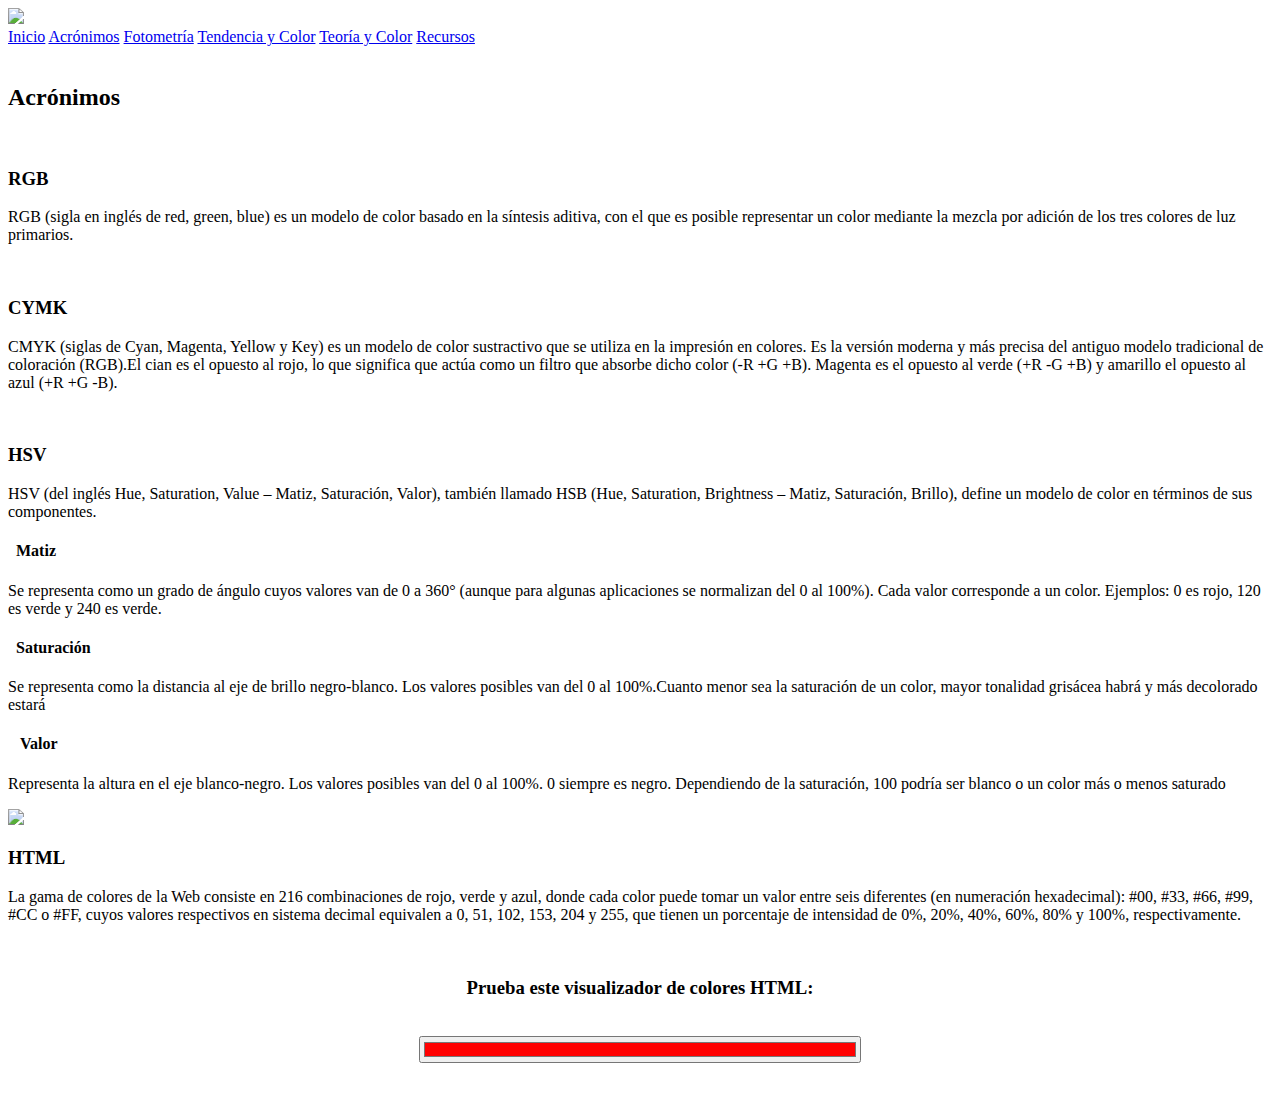
==== Acronimos.html @ f0401d61 "Add files via upload" ====
<!DOCTYPE html>
<html lang="es" >
<head>
<title>Conociendo sobre los colores</title>
<meta charset="UTF-8" />
<meta name="viewport" content="width=device-width, initial-scale=1.0">
<link rel="stylesheet" href="CSS/Global.css" >
<link rel="stylesheet" href="CSS/style.css" >
<link rel="stylesheet" href="CSS/GStyle.css" >
	<link rel="icon" href="IMG/icon.ico" >
</head>

<body>
<header id="header">
	<nav class="menu" id="menu">
		<div class="logo">
			<a href="index.html" ><img src="IMG/icono.png" ></a>
			<a href="#" class="btn-menu" id="btn-menu"><i class="icon-menu icono"></i></a>
		</div>
		
		<div class="enlaces" id="enlaces">
			<a href="index.html" >Inicio</a>
			<a href="#" >Acrónimos</a>
			<a href="Foto.html" >Fotometría</a>
			<a href="Tendencia.html" >Tendencia y Color</a>
			<a href="Teoria.html" >Teoría y Color</a>
			<a href="Referencias.html" >Recursos</a>
		</div>
	</nav>
</header>

<section>
	<div id="underline" >
		<br>
		<h2>Acrónimos</h2>
		<br>
	</div>
	
	<article class="info" >
		<h3>RGB</h3>
		<p>RGB (sigla en inglés de red, green, blue) es un
		 modelo de color basado en la síntesis aditiva, con el que es
		  posible representar un color mediante la mezcla por adición de los tres colores
		de luz primarios.</p><br/>
		   <div class="rgb" >
		   </div>
	</article>
	
	<article class="info" >
		<h3>CYMK</h3>
		<p>CMYK (siglas de Cyan, Magenta, Yellow y Key) es un modelo
		 de color sustractivo que se utiliza en la impresión en colores. Es la
		  versión moderna y más precisa del antiguo modelo tradicional de coloración (RGB).El cian es el opuesto al
		   rojo, lo que significa que actúa como un filtro que absorbe dicho color 
		   (-R +G +B). Magenta es el opuesto 
		   al verde (+R -G +B) y amarillo el
			opuesto al azul (+R +G -B).</p><br>
		    <div class="cm" >
		    </div>
	</article>
	
	<article class="info" >
		<h3>HSV</h3>
		<p>HSV (del inglés Hue, Saturation, Value – Matiz, Saturación, Valor), también llamado HSB
		 (Hue, Saturation, Brightness – Matiz, Saturación, Brillo), define un modelo de color en términos 
		 de sus componentes.</p>
<h4>&nbsp;&nbsp;Matiz</h4>
<p>Se representa como un grado de ángulo
 cuyos valores van de 0 a 360°
  (aunque para algunas aplicaciones 
  se normalizan del 0 al 100%). Cada valor
   corresponde a un color. Ejemplos: 0
    es rojo, 120 es verde y 240 es verde.</p>
    
<h4>&nbsp;&nbsp;Saturación</h4>
<p>Se representa como la distancia 
al eje de brillo negro-blanco. Los valores posibles
 van del 0 al 100%.Cuanto menor sea la saturación de un color, mayor tonalidad grisácea habrá y
  más decolorado estará</p>
<h4>&nbsp;&nbsp;&nbsp;Valor</h4>
<p>Representa la altura en el
 eje blanco-negro. Los valores
  posibles van del 0 al 100%. 0 siempre es negro.
   Dependiendo de la saturación, 100 podría ser blanco o
    un color más o menos saturado</p>
    <div class="sat">
    	<img src="IMG/sat.jpg"/>
    </div>
	</article>
	
	<article class="info" >
		<h3>HTML</h3>
		<p>La gama de colores de la Web 
		consiste en 216 combinaciones de rojo, verde y azul, donde 
		cada color puede tomar un valor entre seis diferentes (en numeración hexadecimal): #00, #33, #66, #99, #CC o #FF, cuyos 
		valores respectivos en sistema decimal equivalen a 0, 51, 102, 153, 204 y 
		255, que tienen un porcentaje de intensidad de 0%, 20%, 40%, 60%, 80% y 100%, 
		respectivamente.</p><br>
	</article>
	<div>
		<div style="text-align:center;">
			<div>
			  <h3>Prueba este visualizador de colores HTML:</h3>
			  <br>
			  <input type="color" onchange="clickColor(0, -1, -1, 5)" value="#ff0000" style="width:35%;">
			</div>
		</div>
	</div>
	<br><br>
</section>

<script type="text/javascript" src="JS/Headroom.js"></script>
<script type="text/javascript" src="JS/Jquery.js"></script>
<script type="text/javascript" src="JS/indexJ.js"></script>

</body>

</html>
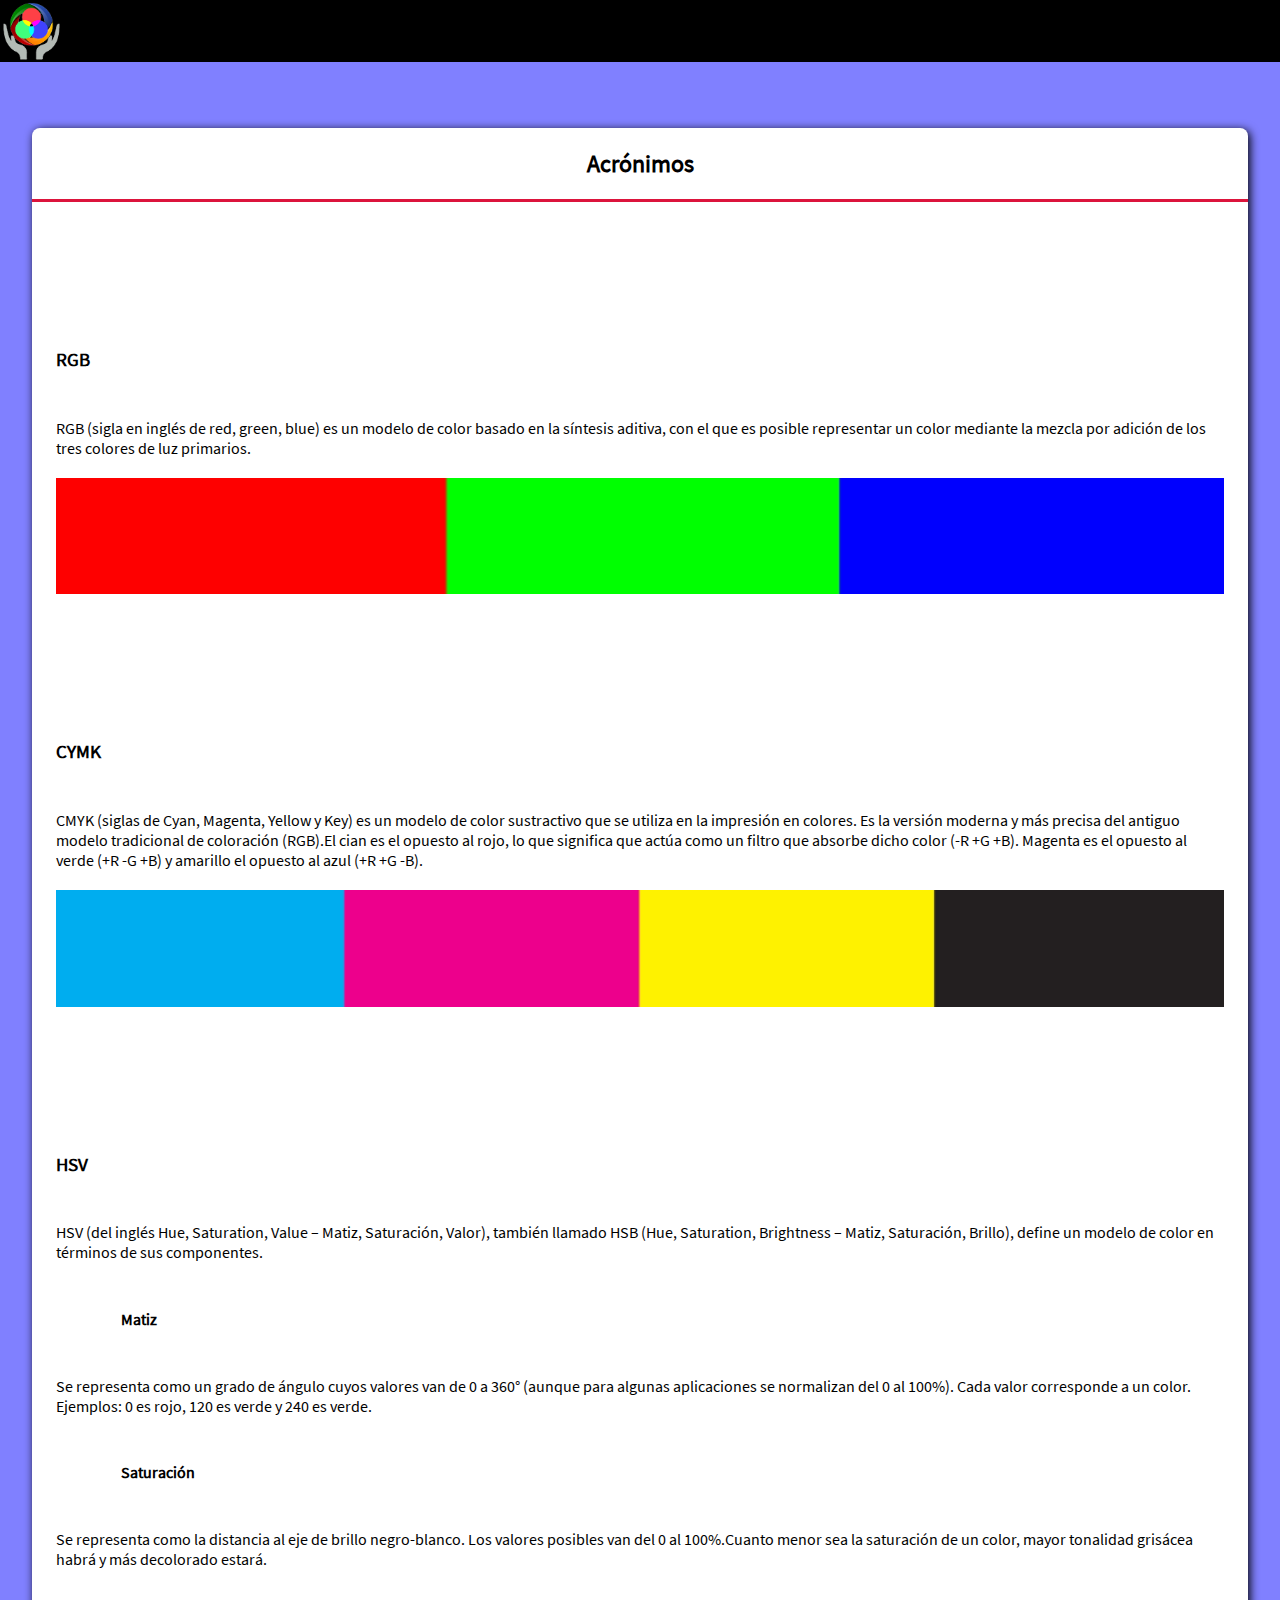
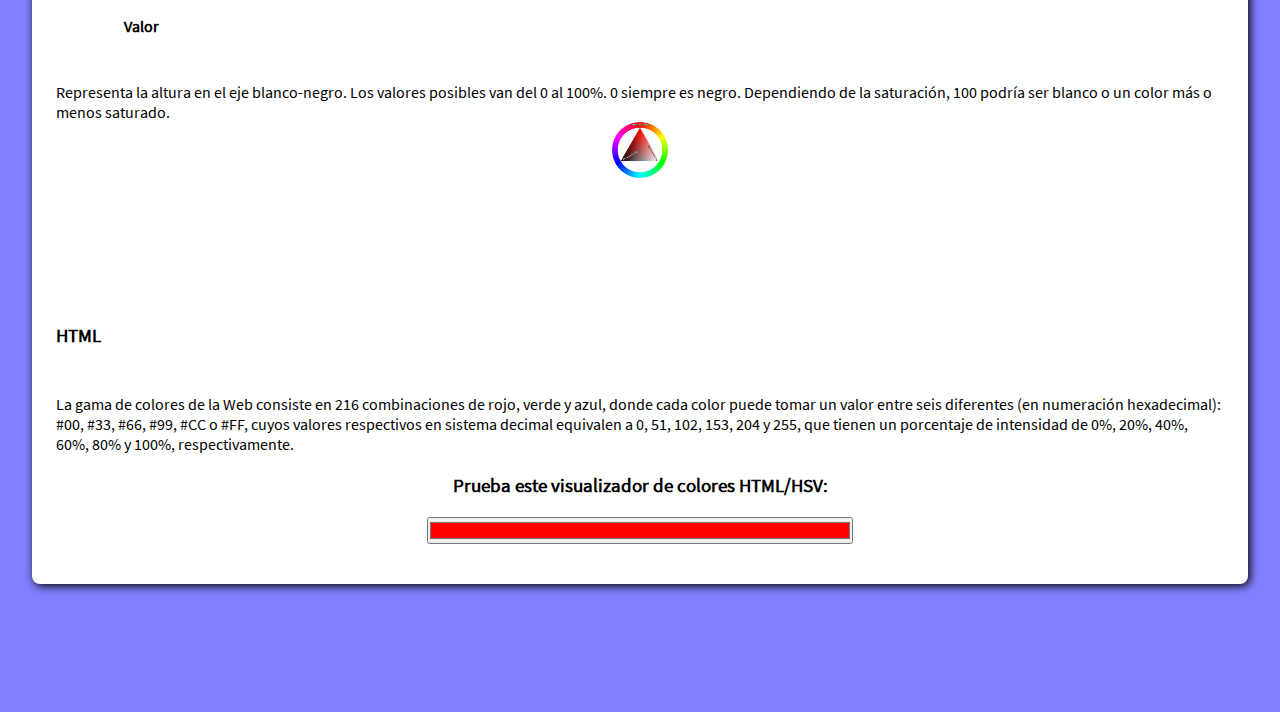
==== commit 142dc683: "Update Acronimos.html" ====
--- a/Acronimos.html
+++ b/Acronimos.html
@@ -76,15 +76,15 @@
 <p>Se representa como la distancia 
 al eje de brillo negro-blanco. Los valores posibles
  van del 0 al 100%.Cuanto menor sea la saturación de un color, mayor tonalidad grisácea habrá y
-  más decolorado estará</p>
+  más decolorado estará.</p>
 <h4>&nbsp;&nbsp;&nbsp;Valor</h4>
 <p>Representa la altura en el
  eje blanco-negro. Los valores
   posibles van del 0 al 100%. 0 siempre es negro.
    Dependiendo de la saturación, 100 podría ser blanco o
-    un color más o menos saturado</p>
+    un color más o menos saturado.</p>
     <div class="sat">
-    	<img src="IMG/sat.jpg"/>
+    	<img src="IMG/sat.jpg" style="display:block; margin-left:auto; margin-right:auto;" width="40%"/>
     </div>
 	</article>
 	
@@ -100,7 +100,7 @@
 	<div>
 		<div style="text-align:center;">
 			<div>
-			  <h3>Prueba este visualizador de colores HTML:</h3>
+			  <h3>Prueba este visualizador de colores HTML/HSV:</h3>
 			  <br>
 			  <input type="color" onchange="clickColor(0, -1, -1, 5)" value="#ff0000" style="width:35%;">
 			</div>
@@ -115,4 +115,4 @@
 
 </body>
 
-</html>+</html>
--- a/CSS/Global.css
+++ b/CSS/Global.css
@@ -0,0 +1,103 @@
+*{
+margin:0px;
+padding:0px;
+box-sizing:border-box;
+}
+
+@font-face{
+Font-family:San;
+src:url(ttf/San.ttf);
+}
+
+body {
+font-family:San;
+}
+
+header {
+position:fixed;
+width:100%;
+top:0;
+}
+
+.menu {
+width:100%;
+display:flex;
+flex-direction:row;
+justify-content:space-between;
+align-items:center;
+background:black;
+}
+
+.menu .logo {
+display:inline-block;
+margin-right:1em;
+}
+
+.menu .logo img{
+vertical-align:top;
+width:35%;
+}
+
+.menu .btn-menu{
+display:none;
+color:white;
+text-decoration:none;
+font-size:1em;
+}
+
+.menu .enlaces {
+width:90%;
+display:inline-block;
+text-align:right;
+}
+
+.menu .enlaces a {
+padding:3%;
+text-decoration:none;
+color:white;
+display:inline-block;
+text-align:center;
+}
+
+.headroom {
+transition:transform .3s ease;
+}
+
+.headroom--pinned{
+	transform:translateY(0%);
+}
+
+.headroom--unpinned {
+	transform:translateY(-100%);
+}
+
+@media screen and (max-width:720px){
+	header .menu {
+		flex-direction:column
+	}
+	
+	.menu .logo img{
+	vertical-align:top;
+	width:9%;
+	}
+	
+	header .menu .logo{
+		display:flex;
+		flex-direction:row;
+		justify-content:space-between;
+		width:100%;
+		padding:1em;
+	}
+	
+	header .menu .logo .btn-menu{
+		display:inline-block;
+	}
+	
+	header .menu .enlaces {
+	width:100%;
+	display:flex;
+	flex-direction:column;
+	justify-content:space-around;
+	}
+
+}--- a/CSS/style.css
+++ b/CSS/style.css
@@ -0,0 +1,39 @@
+@font-face {
+  font-family: 'icomoon';
+  src:  url('fonts/icomoon.eot?k2nu64');
+  src:  url('fonts/icomoon.eot?k2nu64#iefix') format('embedded-opentype'),
+    url('fonts/icomoon.ttf?k2nu64') format('truetype'),
+    url('fonts/icomoon.woff?k2nu64') format('woff'),
+    url('fonts/icomoon.svg?k2nu64#icomoon') format('svg');
+  font-weight: normal;
+  font-style: normal;
+  font-display: block;
+}
+
+[class^="icon-"], [class*=" icon-"] {
+  /* use !important to prevent issues with browser extensions that change fonts */
+  font-family: 'icomoon' !important;
+  speak: none;
+  font-style: normal;
+  font-weight: normal;
+  font-variant: normal;
+  text-transform: none;
+  line-height: 1;
+
+  /* Better Font Rendering =========== */
+  -webkit-font-smoothing: antialiased;
+  -moz-osx-font-smoothing: grayscale;
+}
+
+.icon-menu:before {
+  content: "\e9bd";
+}
+.icon-cross:before {
+  content: "\ea0f";
+}
+.icon-arrow-right:before {
+  content: "\ea34";
+}
+.icon-arrow-left:before {
+  content: "\ea38";
+}
--- a/CSS/GStyle.css
+++ b/CSS/GStyle.css
@@ -0,0 +1,102 @@
+body {
+background:#8080ff;
+}
+
+section {
+width:95%;
+margin:10% auto;
+background:white;
+border-radius: 8px;
+box-shadow:2px 2px 10px;
+}
+
+#underline {
+text-align:center;
+margin-bottom:2%;
+margin-top:2%;
+border-bottom:crimson solid 3px;
+}
+
+.info{
+width:100%;
+margin-top:12%;
+padding:0% 2% 0% 2%;
+}
+
+.rgb{
+width:100%;
+padding:5%;
+background-image:url(../IMG/rgb.jpg);
+background-size:cover;
+}
+
+.cm{
+width:100%;
+padding:5%;
+background-image:url(../IMG/cm.jpg);
+background-size:cover;
+}
+.sat{
+width:12%;
+margin:auto;
+}
+
+.info h3{
+margin-bottom:4%;
+}
+
+.info h4{
+margin:4% 0% 4% 5%;
+}
+
+/*Aqui se agregan los colores para tendencias*/
+
+/*poderosos*/
+/*txt texto y bg background*/
+.txtu{
+color:#1D2527;
+}
+.bgu{
+background:red;
+}
+/*Amistosos*/
+.txtd{
+color:#1D2527;
+}
+.bgd{
+background:orange;
+}
+/*bt3*/
+.txtt{
+color:#1D2527;
+}
+.bgt{
+background:#e4d60d;
+}
+/*b4*/
+.txtc{
+color:#1D2527;
+}
+.bgc{
+background:#9dec7d;
+}
+/*b5*/
+.txti{
+color:#1D2527;
+}
+.bgi{
+background:#0edf99;
+}
+/*b6*/
+.txts{
+color:#1D2527;
+}
+.bgs{
+background:white;
+}
+
+@media (max-width:720px){
+section {
+margin-top:15%;
+}
+}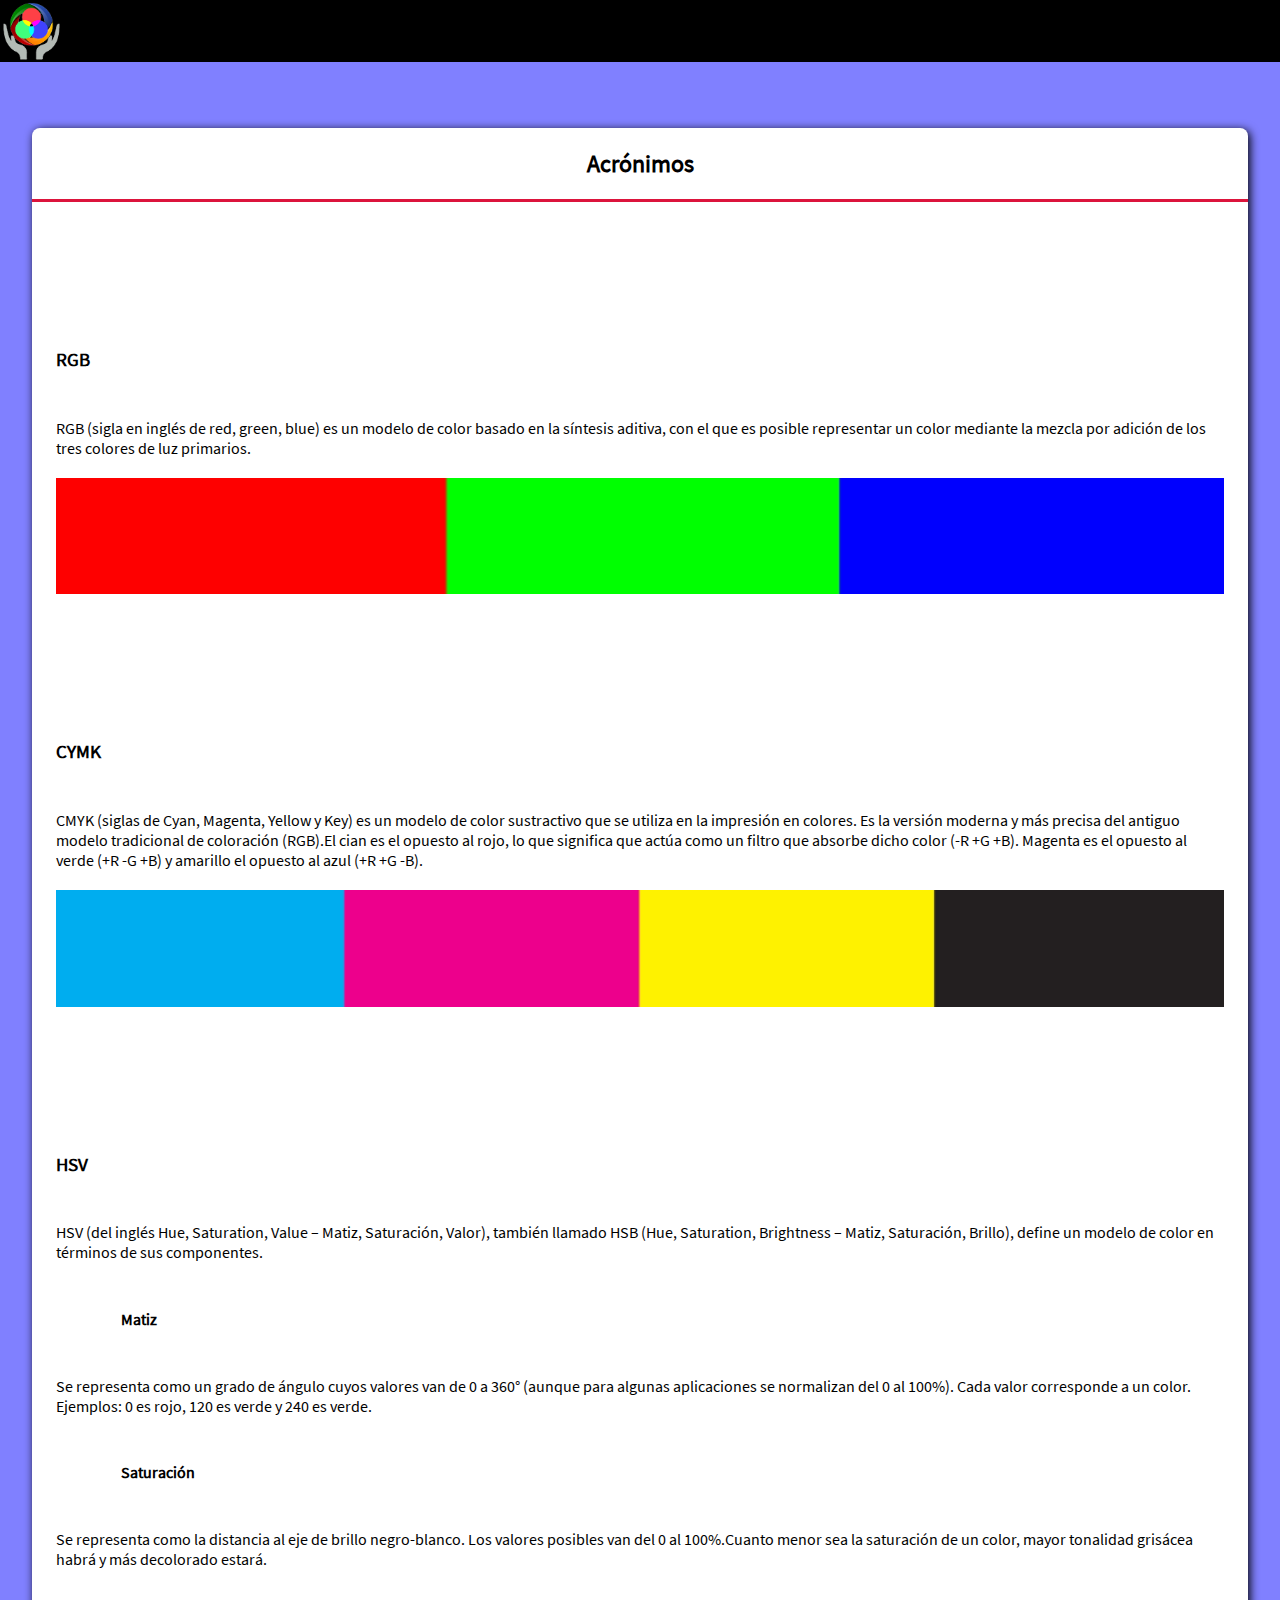
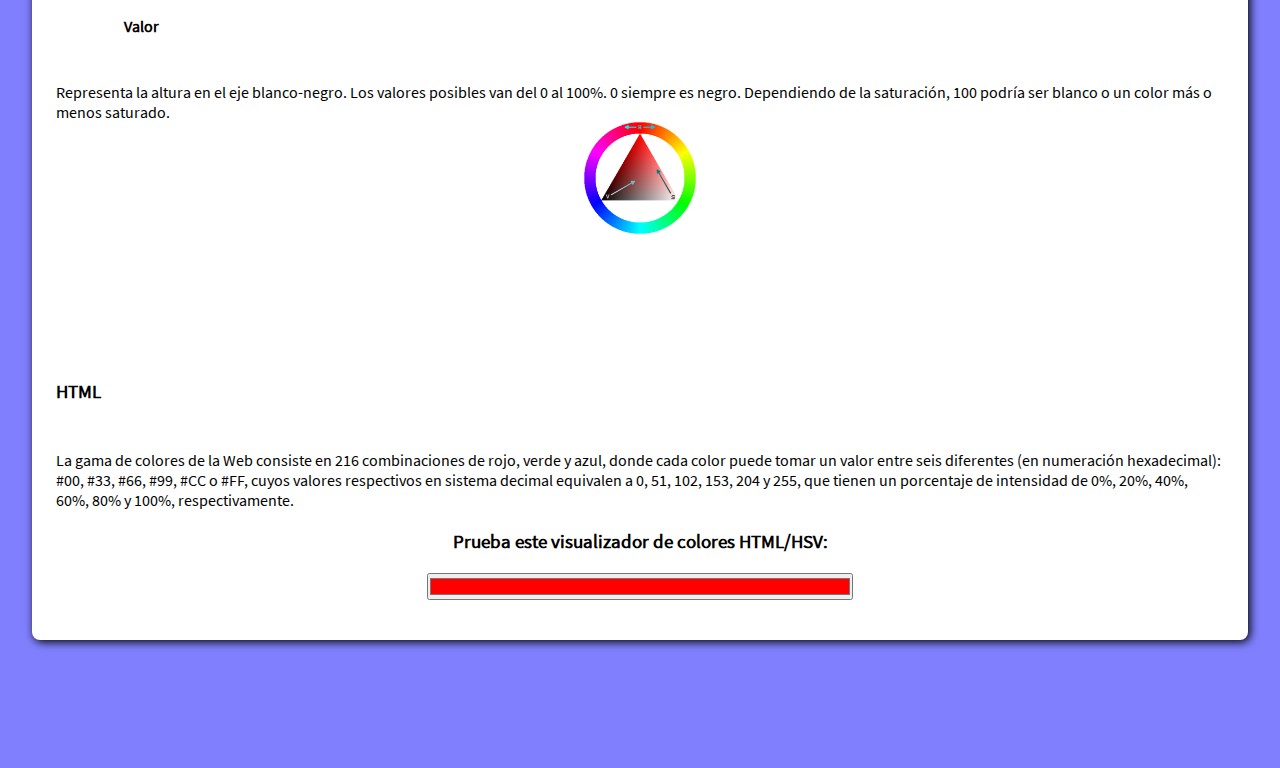
==== commit 0616f26d: "Update Acronimos.html" ====
--- a/Acronimos.html
+++ b/Acronimos.html
@@ -84,7 +84,7 @@
    Dependiendo de la saturación, 100 podría ser blanco o
     un color más o menos saturado.</p>
     <div class="sat">
-    	<img src="IMG/sat.jpg" style="display:block; margin-left:auto; margin-right:auto;" width="40%"/>
+    	<img src="IMG/sat.jpg" style="display:block; margin-left:auto; margin-right:auto;" width="80%"/>
     </div>
 	</article>
 	
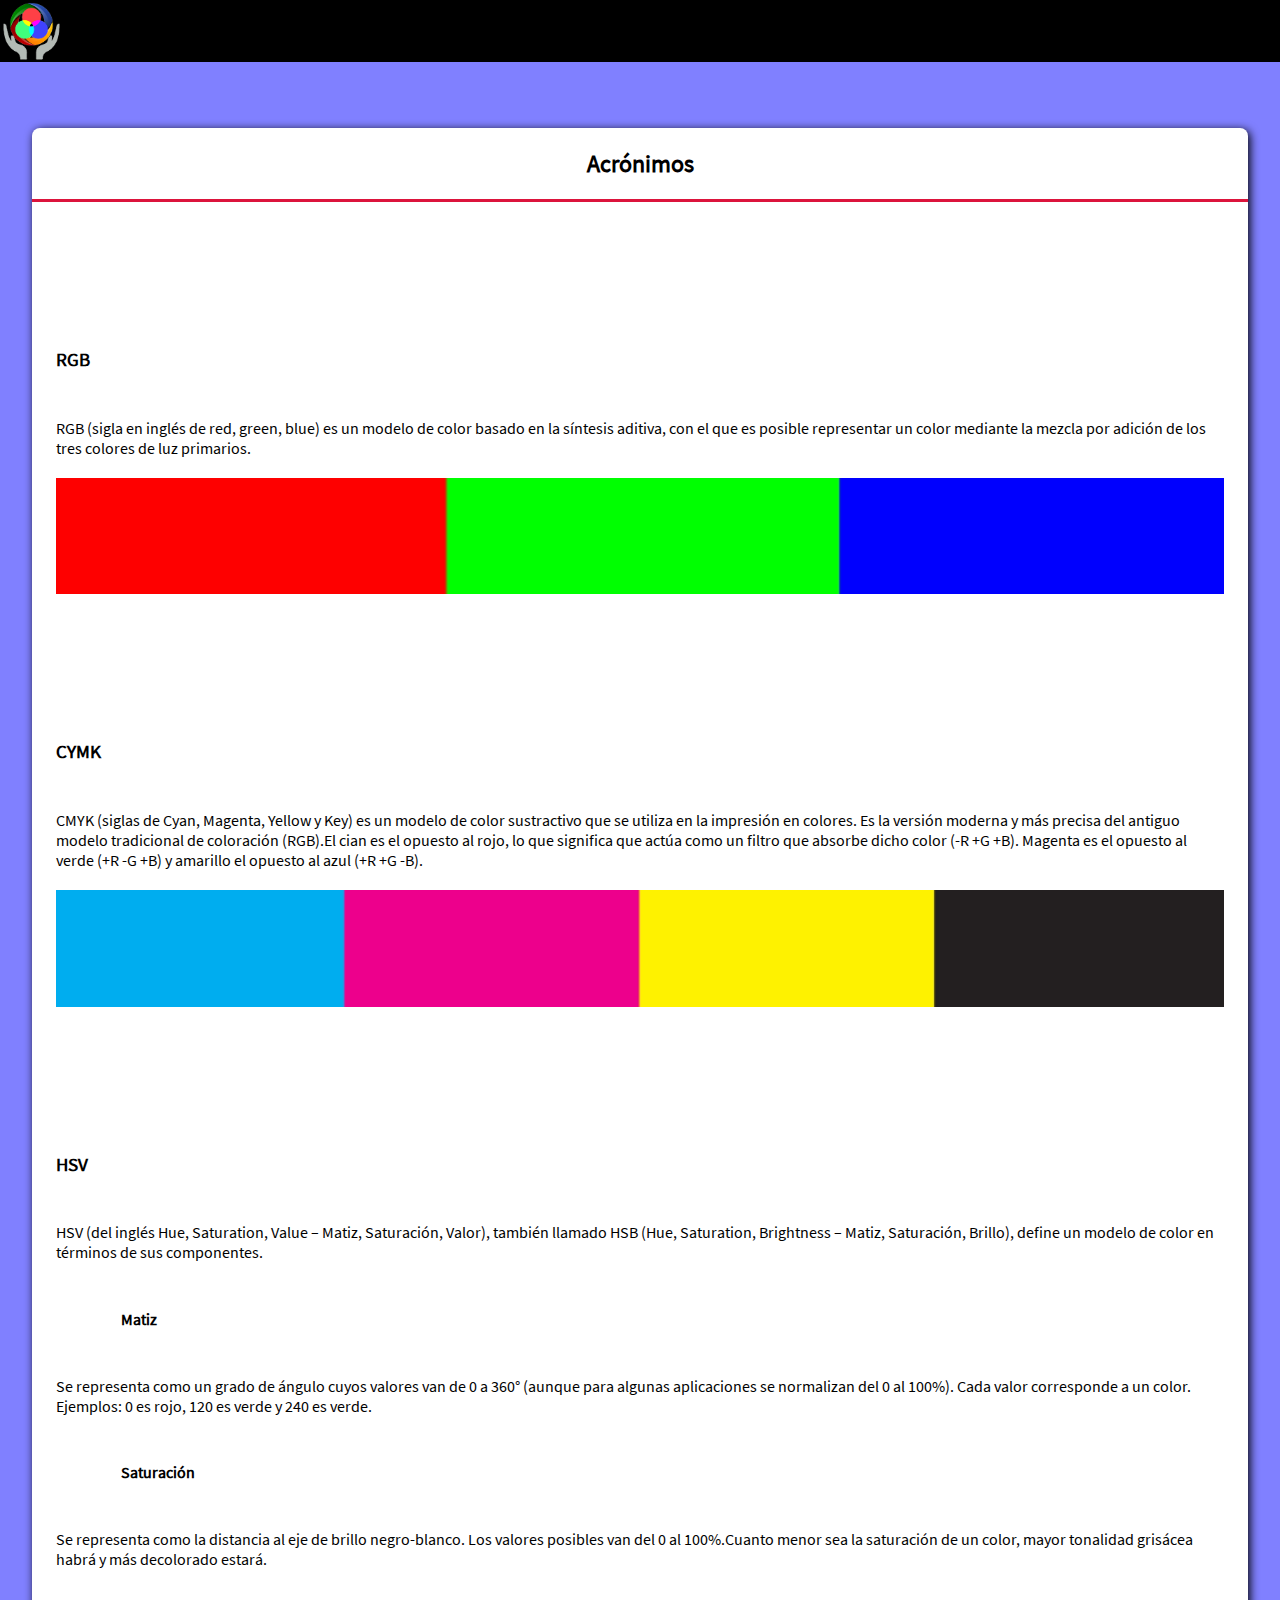
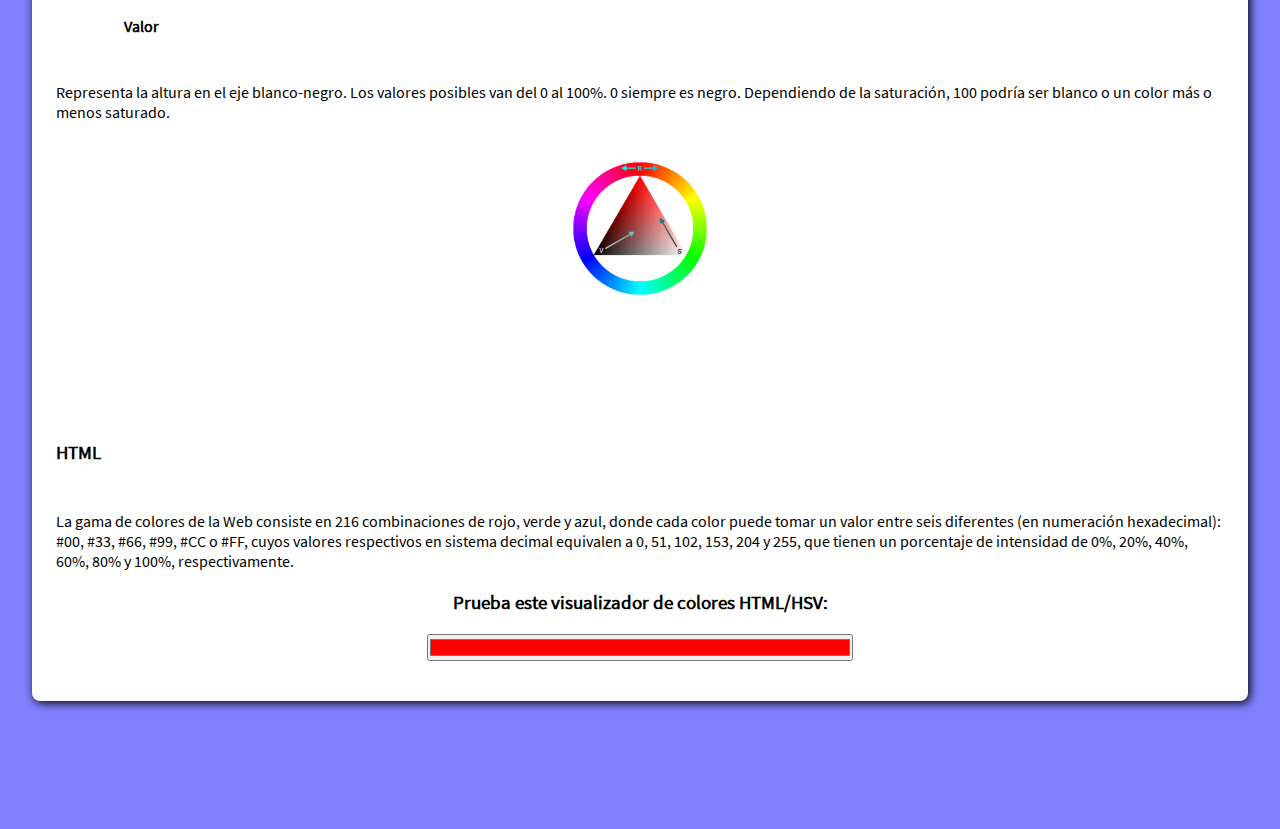
==== commit cea17089: "Update Acronimos.html" ====
--- a/Acronimos.html
+++ b/Acronimos.html
@@ -82,9 +82,9 @@
  eje blanco-negro. Los valores
   posibles van del 0 al 100%. 0 siempre es negro.
    Dependiendo de la saturación, 100 podría ser blanco o
-    un color más o menos saturado.</p>
+    un color más o menos saturado.</p><br><br>
     <div class="sat">
-    	<img src="IMG/sat.jpg" style="display:block; margin-left:auto; margin-right:auto;" width="80%"/>
+    	<img src="IMG/sat.jpg" style="display:block; margin-left:auto; margin-right:auto;" width="95%"/>
     </div>
 	</article>
 	
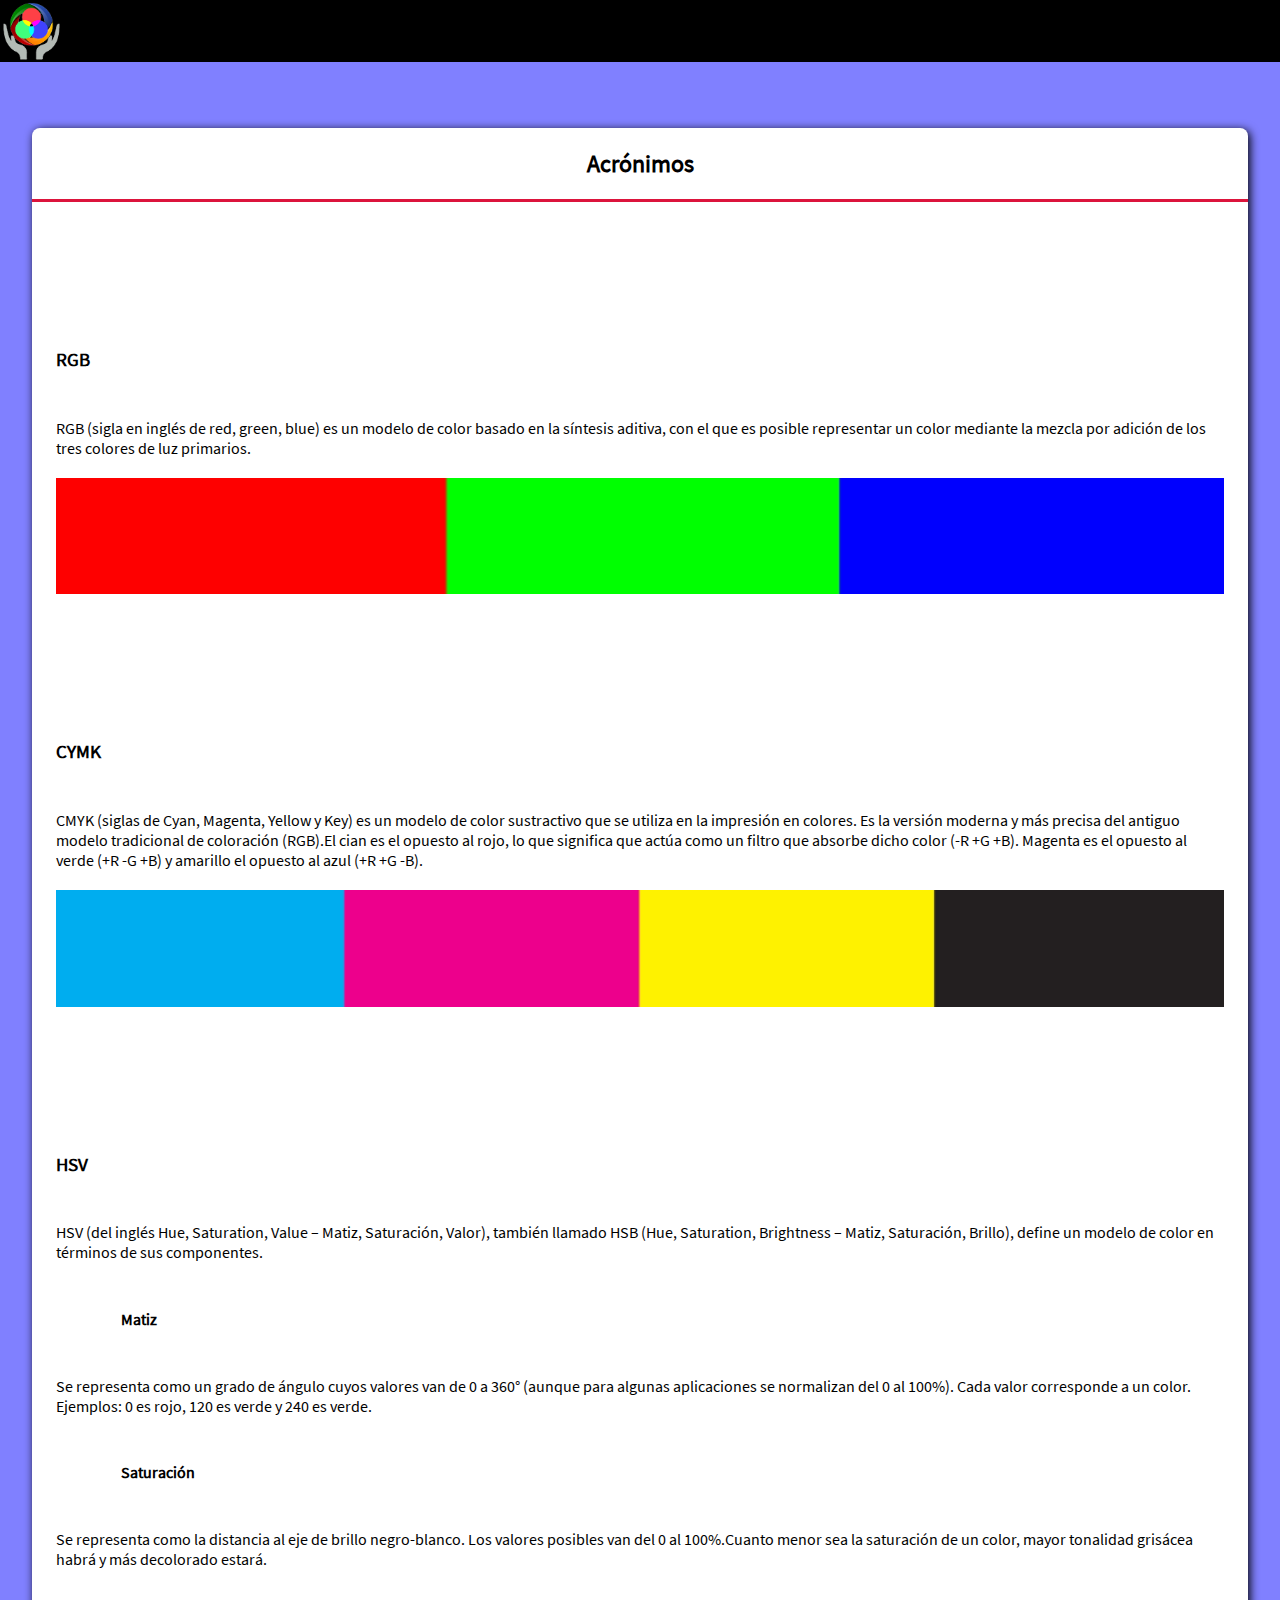
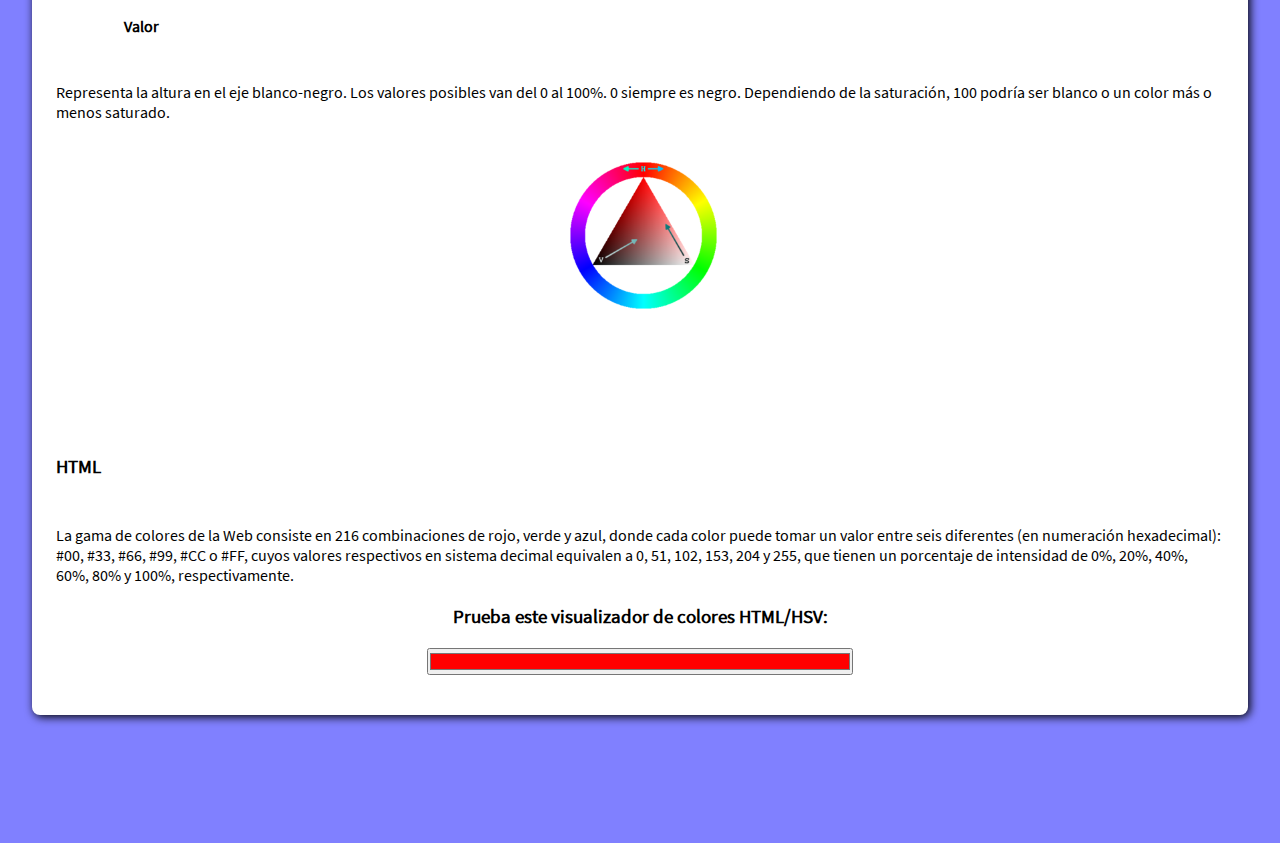
==== commit bfbdb53d: "Update Acronimos.html" ====
--- a/Acronimos.html
+++ b/Acronimos.html
@@ -84,7 +84,7 @@
    Dependiendo de la saturación, 100 podría ser blanco o
     un color más o menos saturado.</p><br><br>
     <div class="sat">
-    	<img src="IMG/sat.jpg" style="display:block; margin-left:auto; margin-right:auto;" width="95%"/>
+    	<img src="IMG/sat.jpg" style="display:block; margin-left:auto; margin-right:auto;" width="105%"/>
     </div>
 	</article>
 	
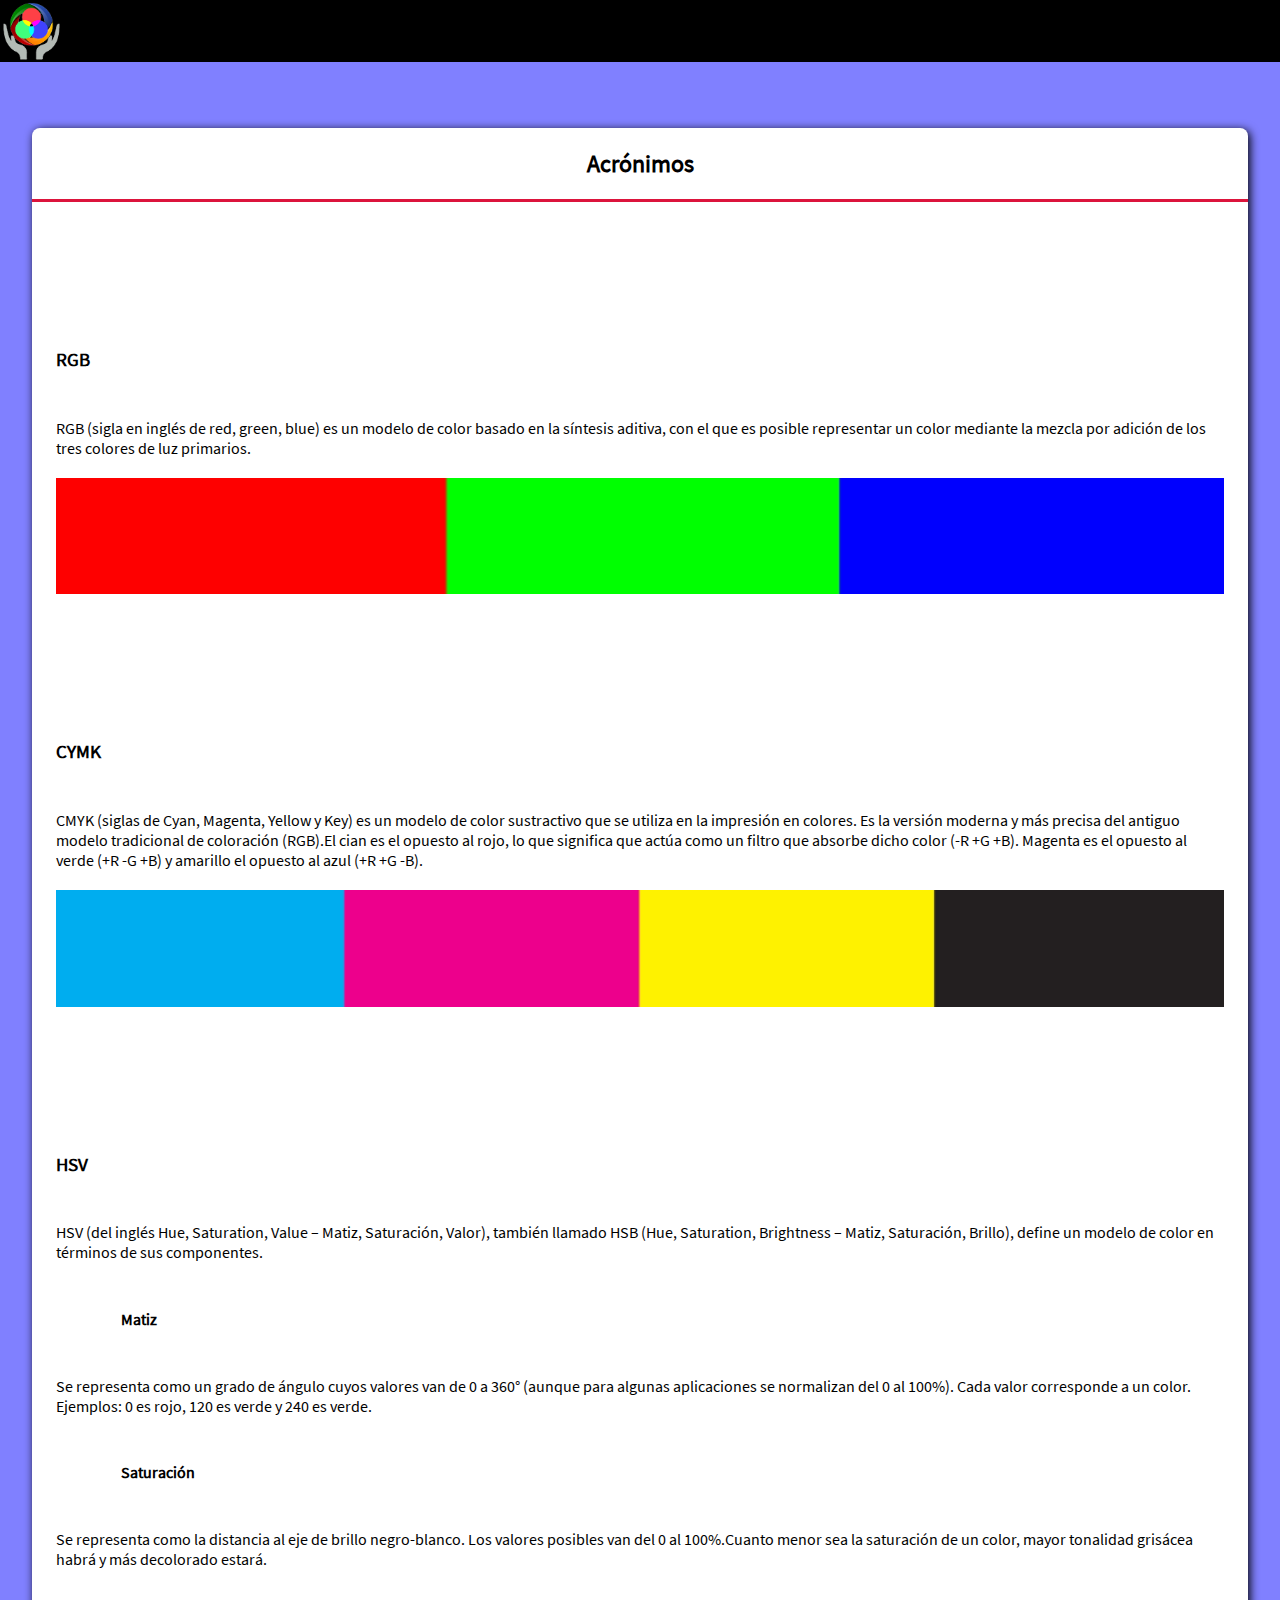
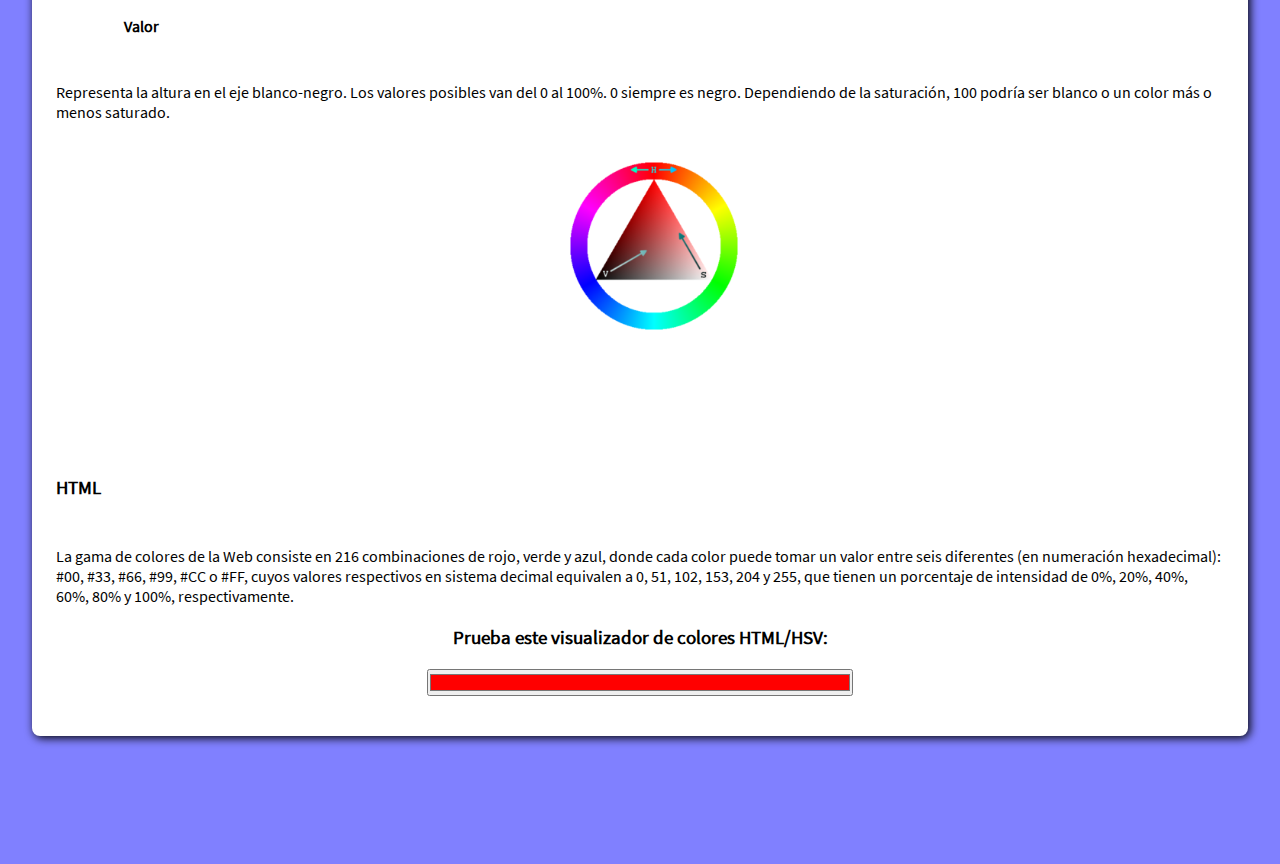
==== commit 336e00d6: "Update Acronimos.html" ====
--- a/Acronimos.html
+++ b/Acronimos.html
@@ -84,7 +84,7 @@
    Dependiendo de la saturación, 100 podría ser blanco o
     un color más o menos saturado.</p><br><br>
     <div class="sat">
-    	<img src="IMG/sat.jpg" style="display:block; margin-left:auto; margin-right:auto;" width="105%"/>
+    	<img src="IMG/sat.jpg" style="display:block; margin-left:auto; margin-right:auto;" width="120%"/>
     </div>
 	</article>
 	
